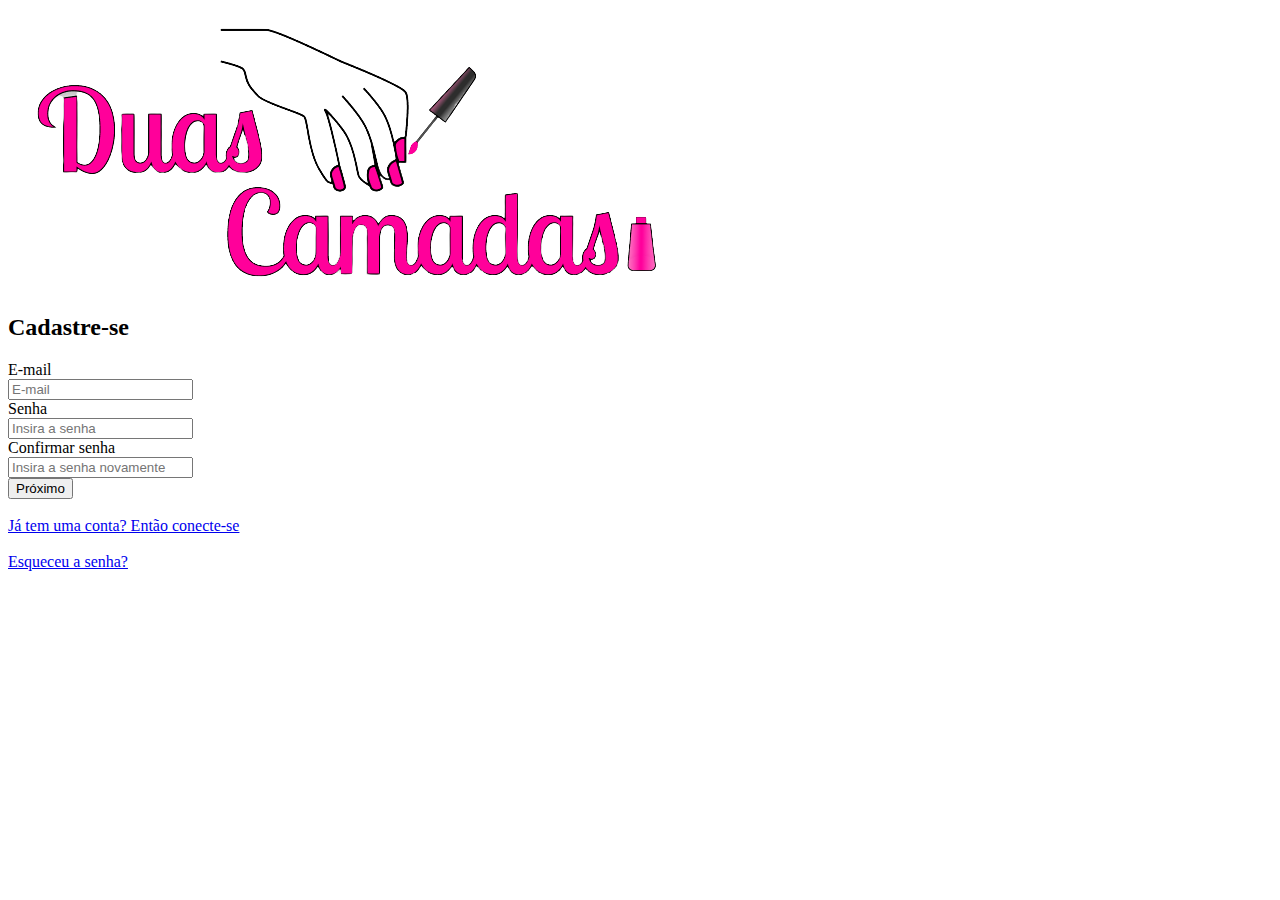
==== tela1/cadastro.html @ f9be462d "Add files via upload" ====
<!doctype html>
<html lang="pt-br">

<head>
    <meta charset="utf-8">
    <meta name="viewport" content="width=device-width, initial-scale=1, shrink-to-fit=no">
    <link rel="shortcut icon" href="img/logo.svg" type="image/x-icon">
    <link rel="stylesheet" href="Style.css">
    <title>Tela de Cadastro</title>
</head>

<body>

    <header>
        <div class="container" id="nav-container">
            <nav class="navbar navbar-expand-lg fixed-top">
                <a href="" class="navbar-brand">
                    <img id="logo" src="./img/logo.svg" alt="Duas Camadas">
                </a>
    </header>


    <div class="principal" id="form">
        <form class="px-4 py-3">
            <h2 class="title">Cadastre-se</h2>

            <label class="label" for="Nome"> E-mail </label>
            <div class="input">
                <input type="email" class="form-control" id="email" placeholder="E-mail">
            </div>

            <label class="label" for="Senha"> Senha </label>
            <div class="input">
                <input type="password" class="form-control" id="senha" placeholder="Insira a senha">
            </div>

            <label class="label" for="Senha"> Confirmar senha </label>
            <div class="input">
                <input type="password" class="form-control" id="confirmarsenha" placeholder="Insira a senha novamente">
            </div>

            <div id="btn">
       <button class="btn1" type="submit" id="btn"><span>Próximo</span>
            </div>

            <br>
        </form>
        <div class="dropdown-divider" id="final"></div>
        <!-- linkar tela -->
        <a class="item" href="/tela2/conectese.html">Já tem uma conta? Então conecte-se</a> <br><br>
        <a class="item2" href="#">Esqueceu a senha?</a> <br><br>
    </div>
</body>

</html>
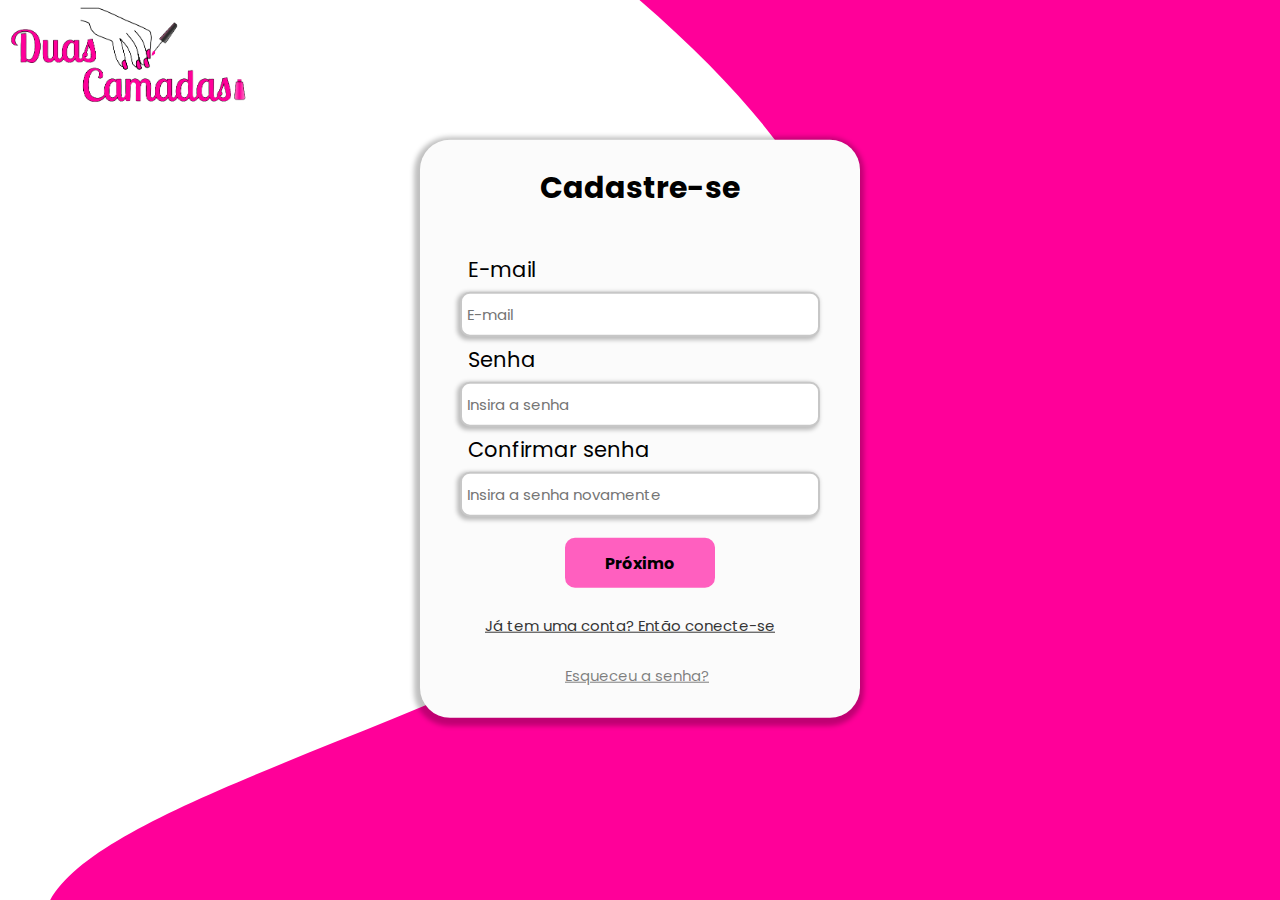
==== commit c9b6b5ec: "Add files via upload" ====
--- a/tela1/cadastro.html
+++ b/tela1/cadastro.html
@@ -5,7 +5,7 @@
     <meta charset="utf-8">
     <meta name="viewport" content="width=device-width, initial-scale=1, shrink-to-fit=no">
     <link rel="shortcut icon" href="img/logo.svg" type="image/x-icon">
-    <link rel="stylesheet" href="Style.css">
+    <link rel="stylesheet" href="./style.css">
     <title>Tela de Cadastro</title>
 </head>
 
--- a/tela1/style.css
+++ b/tela1/style.css
@@ -0,0 +1,166 @@
+@import url('https://fonts.googleapis.com/css2?family=Poppins:wght@300;400&display=swap');
+
+* {
+    margin: 0px;
+    padding: 0px;
+    box-sizing: border-box;
+    font-family: 'Poppins', sans-serif;
+    color: #000000;
+}
+
+body {
+    width: 100%;
+    height: 100vh;
+    font-family: 'Franklin Gothic Medium', 'Arial Narrow', Arial, sans-serif;
+    background-image: url(img/Ellipse_8.svg);
+    background-repeat: no-repeat;
+    background-position: bottom right;
+    background-attachment: fixed;
+}
+
+
+#logo {
+    width: 250px;
+    padding-left: 0px;
+}
+
+
+h4 {
+    font-style: normal;
+    font-weight: 25;
+    font-size: 25px;
+    line-height: 90px;
+}
+
+/* final */
+
+.item {
+    font-size: 15px;
+    font-style: normal;
+    padding: 8px;
+    width: 100%;
+    text-align: center;
+    color: #353535;
+    padding-left: 25px;
+}
+
+.item2 {
+    font-size: 15px;
+    font-style: normal;
+    padding: 8px;
+    margin-top: 10%;
+    width: 100%;
+    left: 50%;
+    text-align: center;
+    Fill: Solid;
+    color: rgba(0, 0, 0, 0.5);
+    padding-left: 105px;
+}
+
+
+.label {
+    line-height: 45px;
+}
+
+
+
+#form {
+    position: relative;
+    top: 35%;
+    left: 50%;
+    transform: translate(-50%, -50%);
+    padding: 40px;
+    padding-top: 5px;
+    padding-bottom: 5px;
+    width: min-content;
+    align-items: center;
+    color: #2b344b;
+    background: #FBFBFB;
+    box-shadow: -1px 3px 5px 5px rgba(0, 0, 0, 0.25);
+    border-radius: 30px;
+
+}
+
+
+.input input {
+    width: 360px;
+    height: 45px;
+    background: #FFFFFF;
+    border: 2px solid #C7C7C7;
+    box-shadow: -2px 2px 4px 1px rgba(0, 0, 0, 0.25);
+    border-radius: 10px;
+    font-size: 20px;
+
+
+}
+
+.checkbox h4 {
+    font-size: 21px;
+    padding: 2px;
+    line-height: 45px;
+    margin-top: 14px;
+
+}
+
+.checkbox .check-label {
+    font-size: 19px;
+    line-height: 35px;
+    padding-left: 8px;
+}
+
+
+#btn {
+    margin-top: 3%;
+    width: 100%;
+    text-align: center;
+}
+
+#btn button {
+    width: 150px;
+    height: 50px;
+    background: #FF5FBF;
+    border-radius: 10px;
+    border: none;
+}
+
+/* título principal e outros títulos */
+
+.principal .title {
+    font-size: 30px;
+    padding-top: 20px;
+    margin-bottom: 10%;
+    text-align: center;
+}
+
+.principal .label {
+    font-size: 21px;
+    padding: 8px;
+}
+
+/* itens dentro do campo de preenchimento do forms */
+
+.input #email {
+    font-size: 15px;
+    padding-left: 5px;
+}
+
+.input #senha {
+    font-size: 15px;
+    padding-left: 5px;
+}
+
+.input #confirmarsenha {
+    font-size: 15px;
+    padding-left: 5px;
+}
+
+/* botão cadastre-se */
+
+#btn .btn1{
+    font-size: 16px;
+    align-items: center;
+    font-weight: bold;
+}
+
+
+/* links finais */